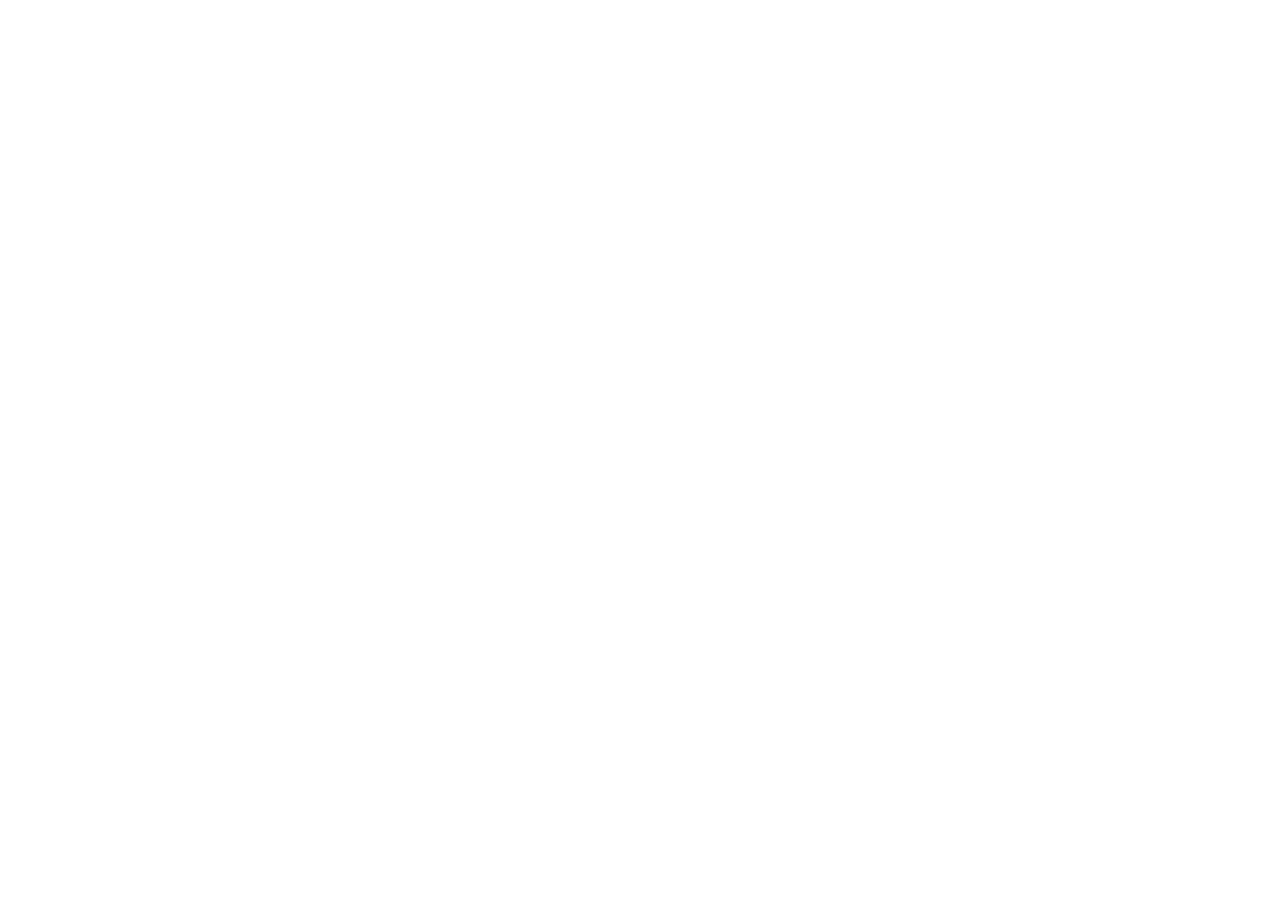
==== cubevision.html @ 8a60d046 "two-way communication" ====
<head>
    <script src="src/scripts/ImageProcessor.js"></script>
	<script src="src/scripts/FaceJoiner.js"></script>
	<script src="src/scripts/CubeVisualizer.js"></script>
	<script src="src/scripts/FaceVisualizer.js"></script>
	<script src="src/scripts/KNNModelData.js"></script>
	<script src="src/cubejs/lib/cube.js"></script>
	<script src="src/cubejs/lib/solve.js"></script>
	<script src="src/scripts/Solver.js"></script>
    <script src="src/scripts/MonocleInterface.js"></script>
    <script src="src/scripts/cubevision.js"></script>
</head>
<body>
</body>
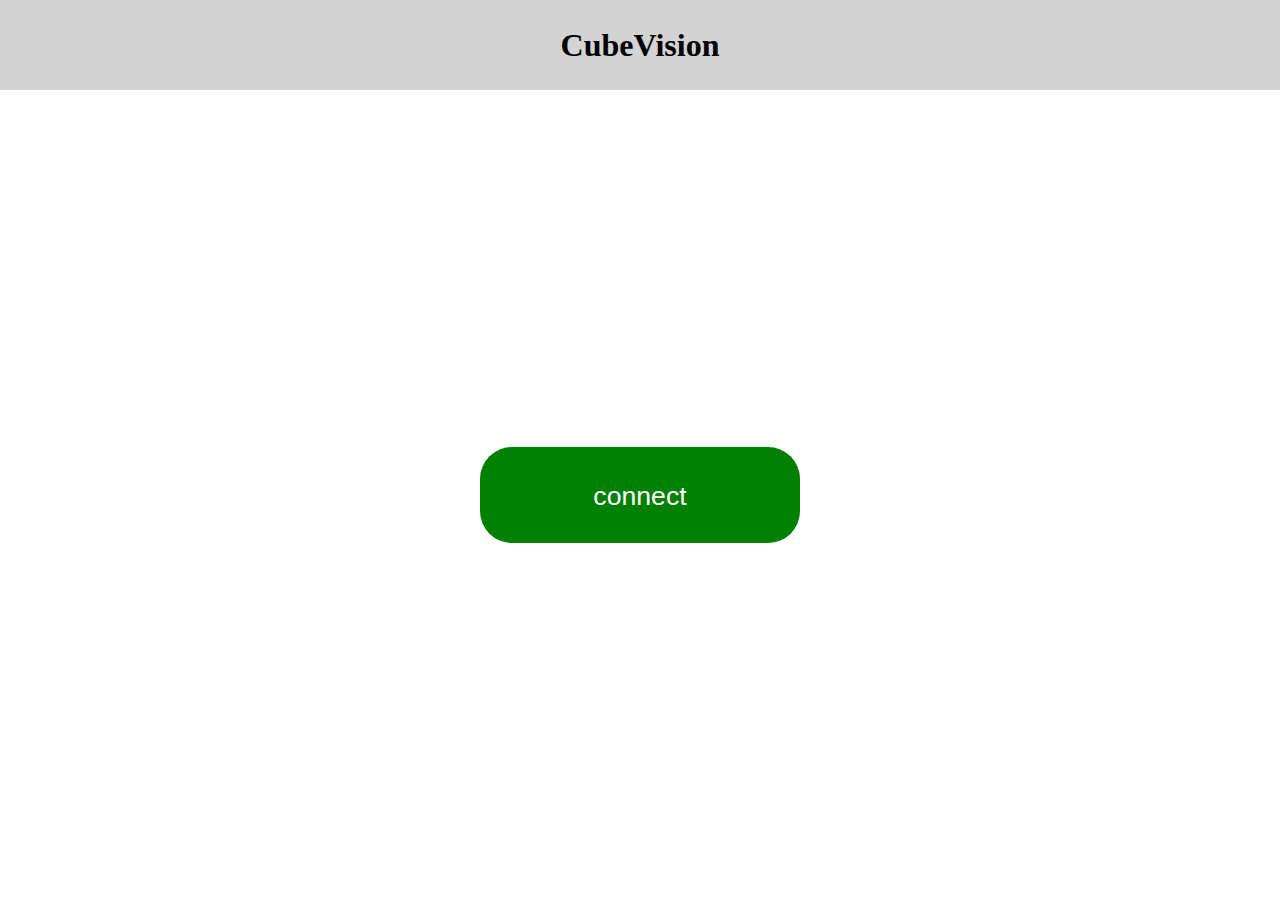
==== commit f2bb731b: "browser interface prototype" ====
--- a/cubevision.html
+++ b/cubevision.html
@@ -9,6 +9,32 @@
 	<script src="src/scripts/Solver.js"></script>
     <script src="src/scripts/MonocleInterface.js"></script>
     <script src="src/scripts/cubevision.js"></script>
+	<link rel="stylesheet" href="src/styles/cubevision.css">
 </head>
 <body>
+	<div id="top-banner">
+		<h1>CubeVision</h1>
+	</div>
+	<div id="body-content">
+		<table id="table-images" class="hidden">
+			<tr>
+				<th>Image</th>
+				<th>Status</th>
+				<th>Result</th>
+			</tr>
+		</table>
+		<canvas id="canvas-3dvis" width="400" height="400" class="hidden"></canvas>
+		<div id="faces-found" class="hidden">
+			<p id="r" class="face-letter">R</p>
+			<p id="o" class="face-letter">O</p>
+			<p id="g" class="face-letter">G</p>
+			<p id="b" class="face-letter">B</p>
+			<p id="w" class="face-letter">W</p>
+			<p id="y" class="face-letter">Y</p>
+		</div>
+		<p id = "p-solution" class="hidden">Example Solution</p>
+		<button id="button-connect" class="button large hidden">connect</button>
+		<button id="button-reconnect" class="button hidden">reconnect</button>
+		<button id="button-restart" class="button hidden">restart</button>
+	</div>
 </body>--- a/src/styles/cubevision.css
+++ b/src/styles/cubevision.css
@@ -0,0 +1,104 @@
+:root {
+    --banner-color: lightgray;
+    --banner-text-color: black;
+    --banner-height: 10vh;
+
+    --button-color: green;
+    --button-color-hover: lightgreen;
+    --button-text-color: white;
+    --button-width: 10rem;
+    --button-height: 3rem;
+    --margin: 3rem;
+
+    --face-hidden-color: lightgray;
+}
+body {
+    margin: 0;
+}
+#top-banner {
+    display: flex;
+    align-items: center;
+    justify-content: center;
+    height: var(--banner-height);
+    width: 100vw;
+    background-color: var(--banner-color);
+}
+#top-banner h1 {
+    color: var(--banner-text-color);
+}
+#body-content {
+    position: absolute;
+    left: 0;
+    top: var(--banner-height);
+    width: 100vw;
+    height: calc(100vh - var(--banner-height));
+}
+#button-connect {
+    position: absolute;
+    left: 50%;
+    top: 50%;
+}
+#button-reconnect {
+    position: absolute;
+    right: var(--margin);
+    top:var(--margin);
+}
+#button-restart {
+    position: absolute;
+    top: calc(var(--margin)*2 + var(--button-height));
+    right: var(--margin);
+}
+#table-images {
+    position: absolute;
+    top: 0;
+    left: 50%;
+    transform: translateX(-50%);
+}
+#p-solution {
+    position: absolute;
+    bottom: var(--margin);
+    left: 50%;
+    transform: translateX(-50%);
+}
+#faces-found {
+    position: absolute;
+    display: flex;
+    flex-direction: column;
+    align-items: center;
+    justify-content: space-between;
+    left: var(--margin);
+    top: 50%;
+    transform: translateY(-50%);
+    width: 5vw;
+    height: 50vh;
+}
+#canvas-3dvis {
+    position: absolute;
+    left: 50%;
+    top: 50%;
+    transform: translate(-50%, -50%);
+}
+
+.button {
+    width: var(--button-width);
+    height: var(--button-height);
+    border-radius: 1rem;
+    background-color: var(--button-color);
+    color: var(--button-text-color);
+    outline: none;
+    border: none;
+    cursor: pointer;
+}
+.button:hover {
+    background-color: var(--button-color-hover);
+}
+.large {
+    transform: translate(-50%, -50%) scale(200%, 200%);
+}
+.face-letter {
+    margin: 0;
+    color: var(--face-hidden-color);
+}
+.hidden {
+    opacity: 0;
+}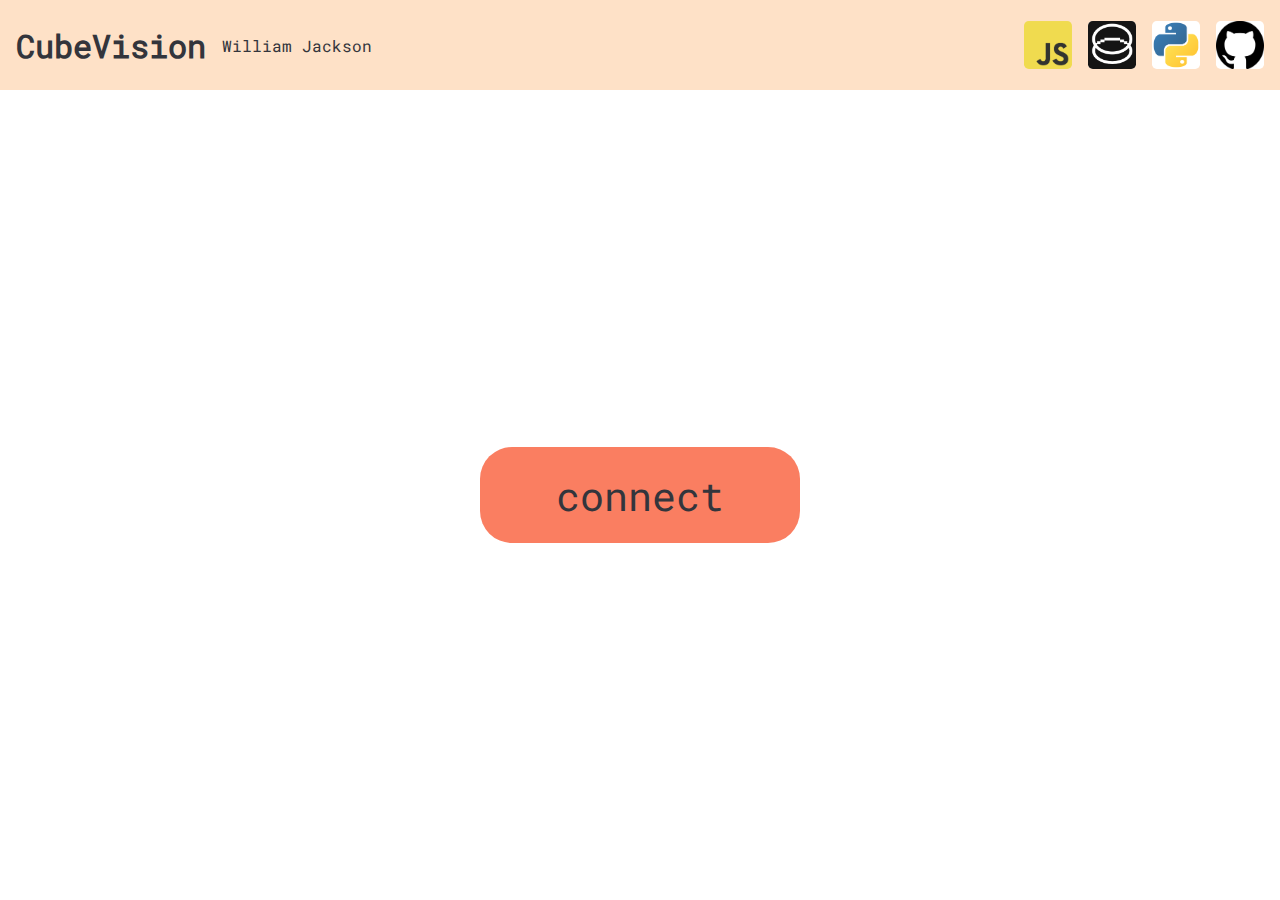
==== commit 999eed70: "Web interface styling" ====
--- a/cubevision.html
+++ b/cubevision.html
@@ -1,9 +1,9 @@
 <head>
+	<script src="src/scripts/KNNModelData.js"></script>
     <script src="src/scripts/ImageProcessor.js"></script>
 	<script src="src/scripts/FaceJoiner.js"></script>
 	<script src="src/scripts/CubeVisualizer.js"></script>
 	<script src="src/scripts/FaceVisualizer.js"></script>
-	<script src="src/scripts/KNNModelData.js"></script>
 	<script src="src/cubejs/lib/cube.js"></script>
 	<script src="src/cubejs/lib/solve.js"></script>
 	<script src="src/scripts/Solver.js"></script>
@@ -13,16 +13,28 @@
 </head>
 <body>
 	<div id="top-banner">
-		<h1>CubeVision</h1>
+		<div id="text">
+			<h1>CubeVision</h1>
+			<p>William Jackson</p>
+		</div>
+		<div id="logos">
+			<img src="src/assets/js-logo.png" class="logo-icon">
+			<img src="src/assets/brilliant-logo.png" class="logo-icon">
+			<img src="src/assets/python-logo.png" class="logo-icon">
+			<img src="src/assets/github-logo.png" class="logo-icon">
+		</div>
 	</div>
 	<div id="body-content">
-		<table id="table-images" class="hidden">
-			<tr>
-				<th>Image</th>
-				<th>Status</th>
-				<th>Result</th>
-			</tr>
-		</table>
+		<div id="table-images" class="hidden">
+			<div class="table-row">
+				<p>Image</p>
+				<p>Status</p>
+				<p>Result</p>
+			</div>
+			<div id="table-body">
+
+			</div>
+		</div>
 		<canvas id="canvas-3dvis" width="400" height="400" class="hidden"></canvas>
 		<div id="faces-found" class="hidden">
 			<p id="r" class="face-letter">R</p>
@@ -32,9 +44,10 @@
 			<p id="w" class="face-letter">W</p>
 			<p id="y" class="face-letter">Y</p>
 		</div>
-		<p id = "p-solution" class="hidden">Example Solution</p>
+		<div id = "p-solution" class="hidden"><p>Example Solution</p></div>
 		<button id="button-connect" class="button large hidden">connect</button>
 		<button id="button-reconnect" class="button hidden">reconnect</button>
 		<button id="button-restart" class="button hidden">restart</button>
+		<button id="button-disconnect" class="button hidden">disconnect</button>
 	</div>
 </body>--- a/src/styles/cubevision.css
+++ b/src/styles/cubevision.css
@@ -1,30 +1,73 @@
+@font-face {
+	font-family: RobotoMono;
+	src: url("../assets/RobotoMono-Regular.ttf");
+}
+
 :root {
-    --banner-color: lightgray;
-    --banner-text-color: black;
+    --banner-color: #FEE1C7;
+    --banner-text-color: #33353C;
     --banner-height: 10vh;
 
-    --button-color: green;
-    --button-color-hover: lightgreen;
-    --button-text-color: white;
+    --button-color: #FA7E61;
+    --button-color-hover: #F95C39;
+    --button-text-color: #33353C;
     --button-width: 10rem;
     --button-height: 3rem;
-    --margin: 3rem;
+    --margin: 1.5rem;
 
-    --face-hidden-color: lightgray;
+    --face-hidden-color: #725752;
+    --background-accent-color: #B5A886;
+
+    --icon-size: 3rem
 }
+
+::-webkit-scrollbar {
+    width: 1rem;
+  }
+  ::-webkit-scrollbar-track {
+    background-color: white;
+  }
+  ::-webkit-scrollbar-thumb {
+    background-color: #33353C;
+    border-radius: 0.5rem;
+  }
+
 body {
     margin: 0;
+    font-family: RobotoMono;
+    overflow-x: hidden;
+    color: #33353C;
 }
 #top-banner {
     display: flex;
-    align-items: center;
-    justify-content: center;
+    align-items: end;
+    box-sizing: border-box;
+    padding: 1rem;
+    justify-content: space-between;
     height: var(--banner-height);
     width: 100vw;
     background-color: var(--banner-color);
 }
-#top-banner h1 {
+#text {
+    display: flex;
+    align-items: center;
+    gap: 1rem;
+    height: 100%;
+}
+#logos {
+    display: flex;
+    align-items: center;
+    gap: 1rem;
+    height: 100%;
+}
+
+#text h1 {
     color: var(--banner-text-color);
+    margin: 0;
+}
+#text p {
+    color: var(--banner-text-color);
+    margin: 0;
 }
 #body-content {
     position: absolute;
@@ -43,6 +86,11 @@
     right: var(--margin);
     top:var(--margin);
 }
+#button-disconnect {
+    position: absolute;
+    top: calc(var(--margin)*3 + var(--button-height)*2);
+    right:var(--margin);
+}
 #button-restart {
     position: absolute;
     top: calc(var(--margin)*2 + var(--button-height));
@@ -53,12 +101,40 @@
     top: 0;
     left: 50%;
     transform: translateX(-50%);
+    width: 50vw;
+    height: calc(100vh - var(--banner-height) - 2 * var(--margin));
+    margin: var(--margin);
+    text-align: center;
+}
+#table-body {
+    overflow-y: scroll;
+    height: 90%;
+}
+.table-row {
+    display: flex;
+    align-items: center;
+    justify-content: space-evenly;
+    width: 100%;
+}
+.table-row > * {
+    width: 25%;
+    height:auto;
 }
 #p-solution {
     position: absolute;
     bottom: var(--margin);
     left: 50%;
     transform: translateX(-50%);
+    width: 50vw;
+    height: 8vh;
+    background-color: #B5A886;
+    color: #725752;
+    text-align: center;
+    display: flex;
+    align-items: center;
+    justify-content: center;
+    border-radius: 1rem;
+
 }
 #faces-found {
     position: absolute;
@@ -71,6 +147,10 @@
     transform: translateY(-50%);
     width: 5vw;
     height: 50vh;
+    background-color: var(--background-accent-color);
+    box-sizing: border-box;
+    padding: 1rem;
+    border-radius: 1rem;
 }
 #canvas-3dvis {
     position: absolute;
@@ -88,6 +168,9 @@
     outline: none;
     border: none;
     cursor: pointer;
+    font-family: RobotoMono;
+    font-size: 1.25rem;
+    text-align: center;
 }
 .button:hover {
     background-color: var(--button-color-hover);
@@ -98,7 +181,14 @@
 .face-letter {
     margin: 0;
     color: var(--face-hidden-color);
+    font-size: 2rem;
 }
 .hidden {
     opacity: 0;
+}
+.logo-icon {
+    border-radius: 10%;
+    width: var(--icon-size);
+    height: var(--icon-size);
+    background-color: white;
 }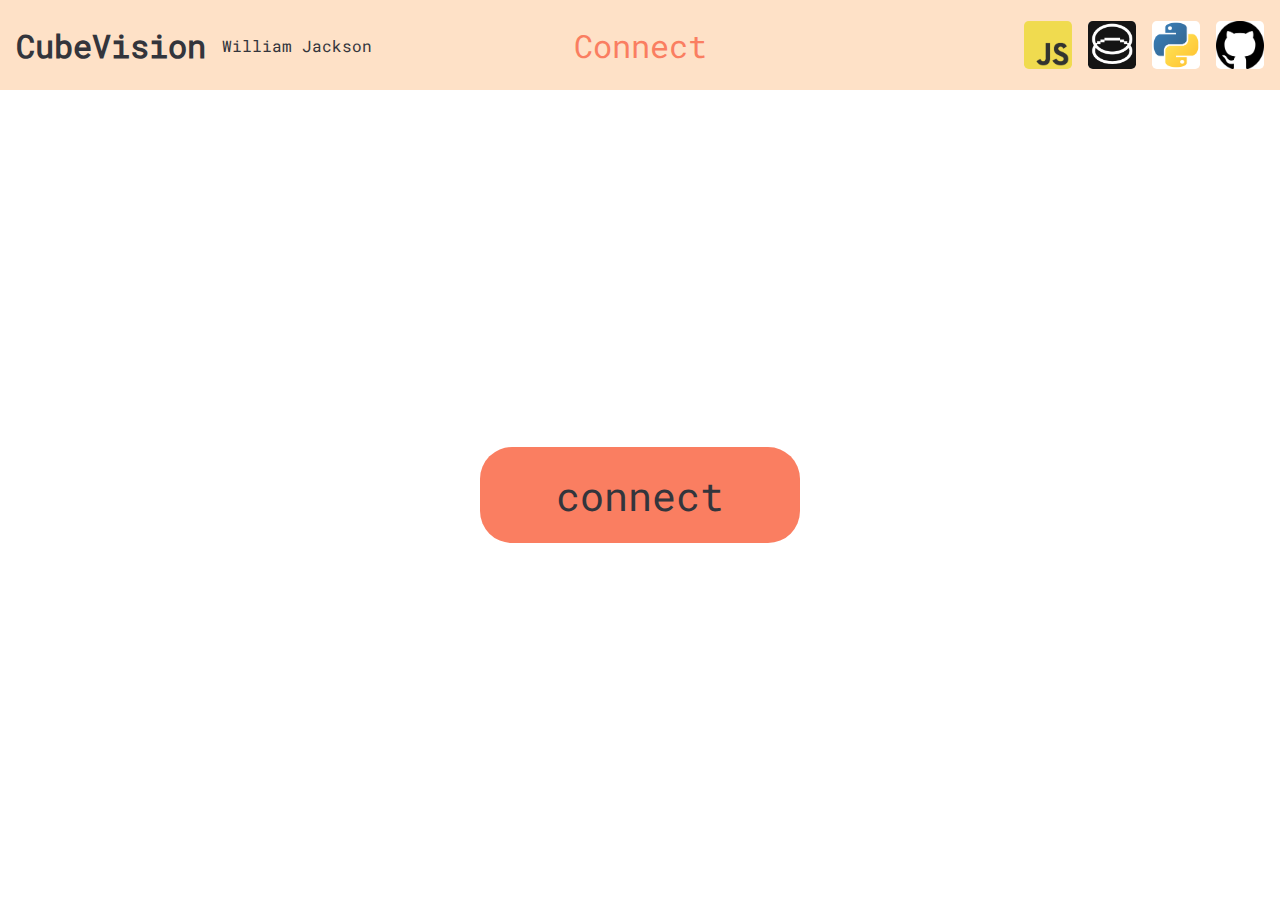
==== commit b5d32a01: "balancer, improvements, bugfixes" ====
--- a/cubevision.html
+++ b/cubevision.html
@@ -7,11 +7,14 @@
 	<script src="src/cubejs/lib/cube.js"></script>
 	<script src="src/cubejs/lib/solve.js"></script>
 	<script src="src/scripts/Solver.js"></script>
+	<script src="src/scripts/ColorBalancer.js"></script>
     <script src="src/scripts/MonocleInterface.js"></script>
     <script src="src/scripts/cubevision.js"></script>
 	<link rel="stylesheet" href="src/styles/cubevision.css">
 </head>
 <body>
+	<div id="blocker"></div>
+	<p id="title"></p>
 	<div id="top-banner">
 		<div id="text">
 			<h1>CubeVision</h1>
@@ -27,8 +30,8 @@
 	<div id="body-content">
 		<div id="table-images" class="hidden">
 			<div class="table-row">
-				<p>Image</p>
-				<p>Status</p>
+				<p>Raw Image</p>
+				<p>Processed Image</p>
 				<p>Result</p>
 			</div>
 			<div id="table-body">
@@ -44,7 +47,7 @@
 			<p id="w" class="face-letter">W</p>
 			<p id="y" class="face-letter">Y</p>
 		</div>
-		<div id = "p-solution" class="hidden"><p>Example Solution</p></div>
+		<div id="p-solution" class="hidden"><p>Example Solution</p></div>
 		<button id="button-connect" class="button large hidden">connect</button>
 		<button id="button-reconnect" class="button hidden">reconnect</button>
 		<button id="button-restart" class="button hidden">restart</button>
--- a/src/styles/cubevision.css
+++ b/src/styles/cubevision.css
@@ -157,6 +157,24 @@
     left: 50%;
     top: 50%;
     transform: translate(-50%, -50%);
+}
+#title {
+    position: absolute;
+    margin: 0;
+    left: 50%;
+    top: 1.5rem;
+    transform: translateX(-50%);
+    color: #FA7E61;
+    font-size: 2rem;
+    font-family: RobotoMono;
+}
+#blocker {
+    position: absolute;
+    left: 0;
+    top: 0;
+    width: 100vw;
+    height: 100vh;
+    z-index: 500;
 }
 
 .button {
